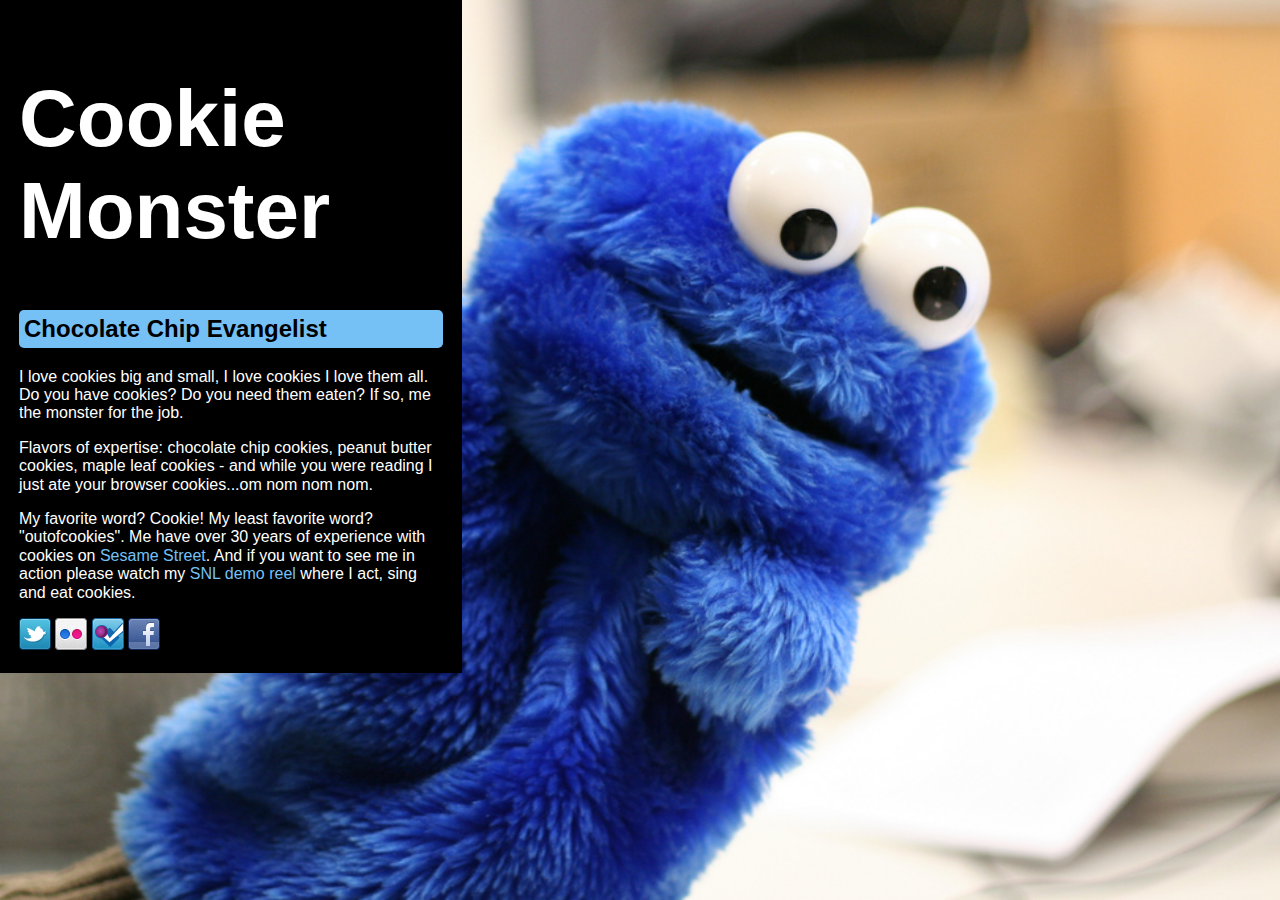
==== cookie-monster/index.html @ 178af8ad "New stuff" ====
<!doctype html>
<html lang="en">
<head>
    	<meta charset="utf-8">
    	<meta name="keywords" content="cookies, c, monster, Sesame Street">
    	<meta name="description" content="I love cookies big and small, I love cookies I love them all.">

		<title>Cookie Monster</title>
		
		<link rel="stylesheet" href="css/normalize.css">
		<link rel="stylesheet" href="css/style.css">
</head>

<body>
	<div id="container">
	
	
	<h1> Cookie Monster </h1>
	<h2> Chocolate Chip Evangelist </h2>
	<p> I love cookies big and small, I love cookies I love them all.
	Do you have cookies? Do you need them eaten? If so, me the monster for the job. </p>
	
	<p> Flavors of expertise: chocolate chip cookies, peanut butter cookies,
	maple leaf cookies - and while you were reading I just ate your browser cookies...om nom nom nom. </p>
	
	<p>My favorite word? Cookie! My least favorite word? "outofcookies".
	Me have over 30 years of experience with cookies on <a href="http://www.sesamestreet.org/" target="_blank">Sesame Street</a>.
	And if you want to see me in action please watch my <a href="http://www.youtube.com/watch?v=C-PkQRh3QXA" target="_blank">SNL demo reel</a> where I act, sing and eat cookies.</p>
	
	<a href="https://twitter.com/#!/mewantcookie" target= "_blank">
	<img src="images/social-twitter.png" alt="Twitter">
	</a>
	<a href="http://www.flickr.com/photos/tags/cookies" target= "_blank">
	<img src="images/social-flickr.png" alt="FLICKR">
	</a>
	<a href="https://foursquare.com/v/kaufman-astoria-studios/4b43c364f964a520f5e825e3"" target= "_blank">
	<img src="images/social-foursquare.png" alt="Foursquare">
	</a>
	<a href="https://www.facebook.com/pages/Cookie-Monster-should-host-Saturday-Night-Live/130316933655526" target= "_blank">
	<img src="images/social-facebook.png" alt="Facebook">
	</a>
	
	
	</div> 
</body>
</html>
---- cookie-monster/css/style.css ----
/* 

Project Name: Cookie Monster 
Client: Cookie Monster
Author: Chris Castiglione | www.twitter.com/castig | www.castig.org 
Developed @ One Month in NYC 

*/

body {
	background: url('../images/cookie-monster.jpg');
	/* the follow is the code to have the image display as a full page */
	background-position: center;
	background-attachment: fixed;
	-webkit-background-size: cover; /* the next 3 lines are "browser prefixes", they are necessary to include for CSS3 techniques */
	-moz-background-size: cover;
	-o-background-size: cover;
	background-size: cover;
	}

#container {
	background: #000000;
	width: 424px;
	color:white;
	padding: 19px;
}

h1 {
	font-size:80px;
}

h2 {
	background: #75c1f6;
	color:black;
	padding: 5px;
	border-radius: 5px;
}

a {
	color: #75c1f6;
	text-decoration: none;
}
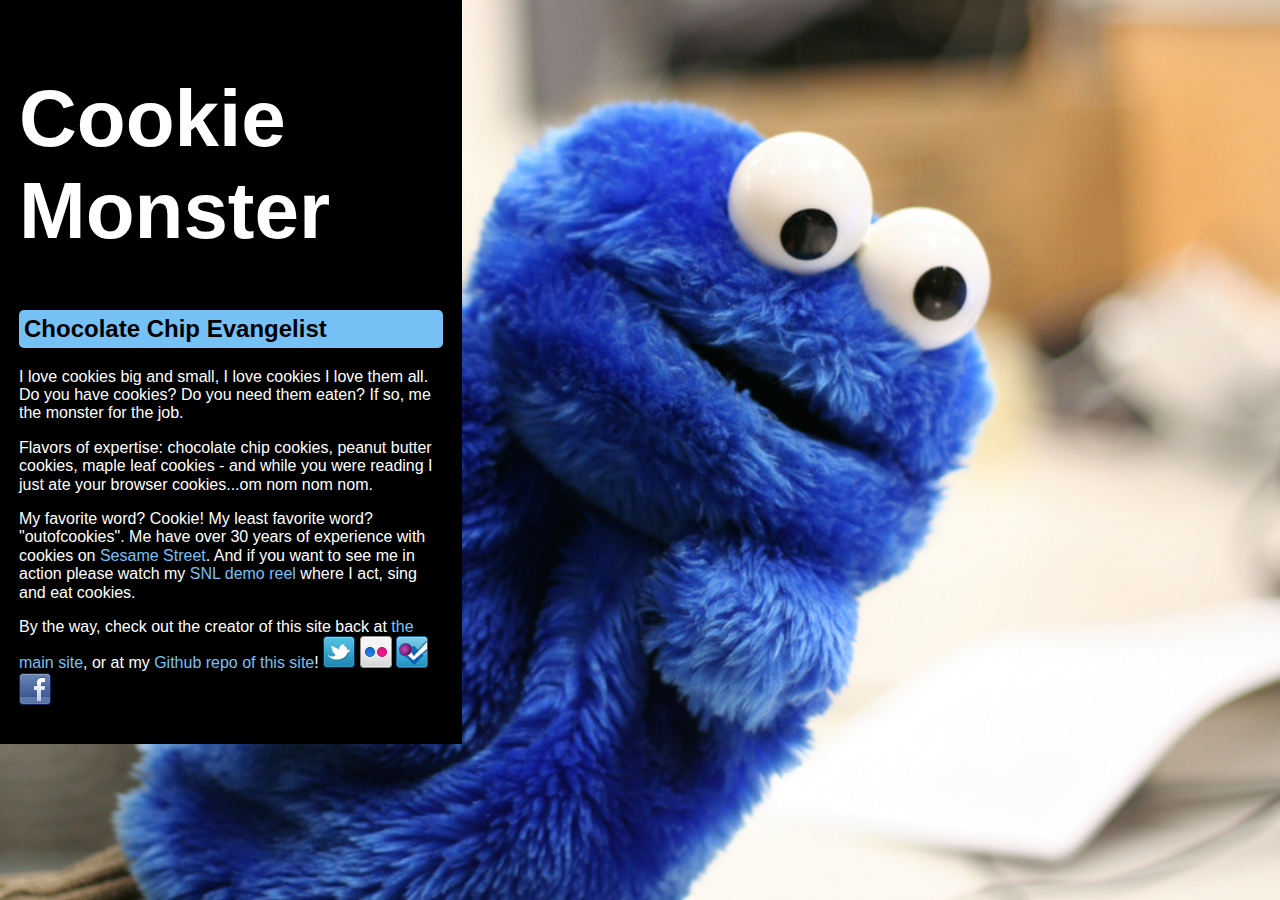
==== commit 8127b45b: "Added more hyperlinks." ====
--- a/cookie-monster/index.html
+++ b/cookie-monster/index.html
@@ -27,6 +27,8 @@
 	Me have over 30 years of experience with cookies on <a href="http://www.sesamestreet.org/" target="_blank">Sesame Street</a>.
 	And if you want to see me in action please watch my <a href="http://www.youtube.com/watch?v=C-PkQRh3QXA" target="_blank">SNL demo reel</a> where I act, sing and eat cookies.</p>
 	
+		<p> By the way, check out the creator of this site back at <a href="bharbic.me"> the main site</a>, or at my <a href="github.com/bharbic/bharbic.github.io">Github repo of this site</a>! 	
+	
 	<a href="https://twitter.com/#!/mewantcookie" target= "_blank">
 	<img src="images/social-twitter.png" alt="Twitter">
 	</a>
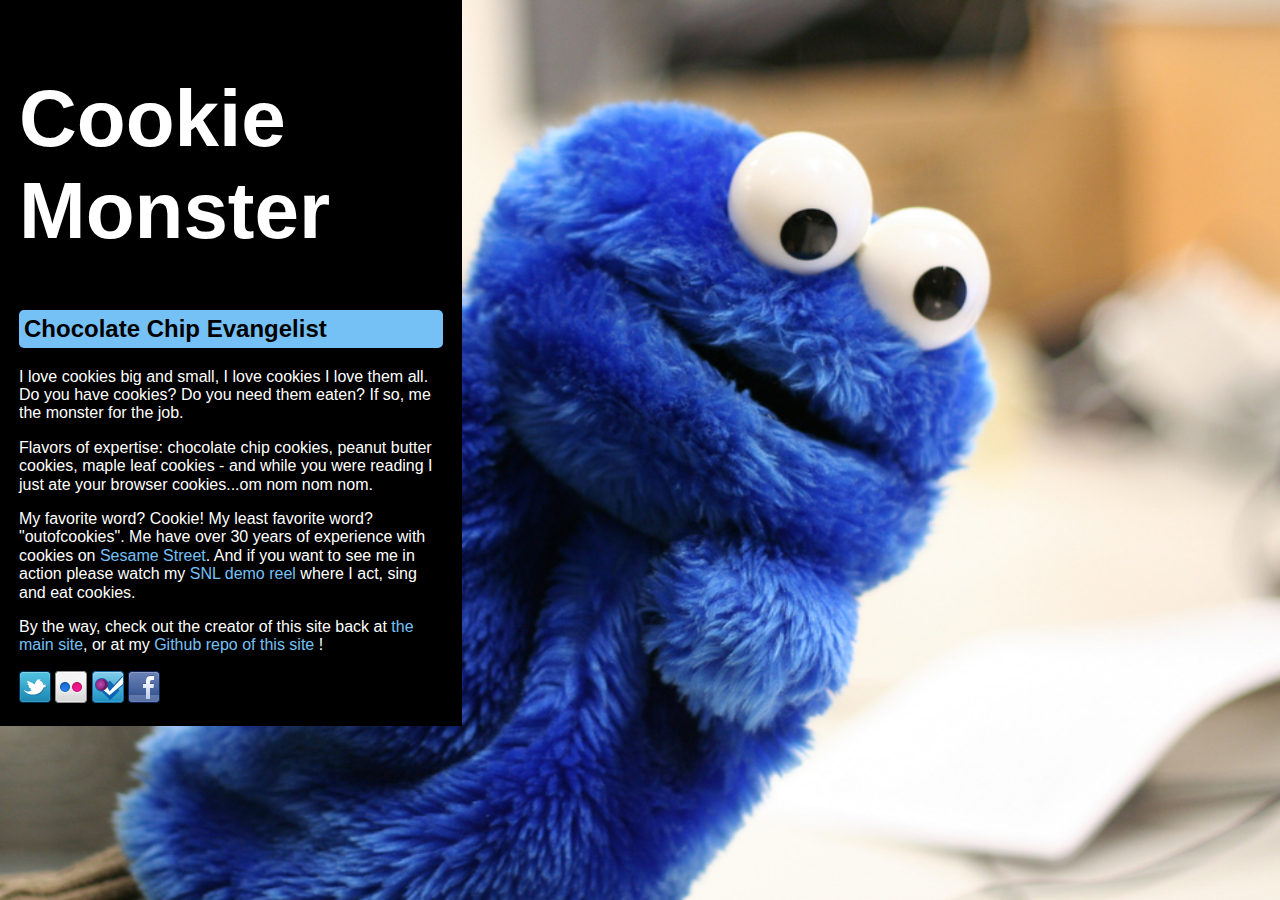
==== commit 7de4acc1: "Updated paragraph closing tag" ====
--- a/cookie-monster/index.html
+++ b/cookie-monster/index.html
@@ -27,7 +27,8 @@
 	Me have over 30 years of experience with cookies on <a href="http://www.sesamestreet.org/" target="_blank">Sesame Street</a>.
 	And if you want to see me in action please watch my <a href="http://www.youtube.com/watch?v=C-PkQRh3QXA" target="_blank">SNL demo reel</a> where I act, sing and eat cookies.</p>
 	
-		<p> By the way, check out the creator of this site back at <a href="bharbic.me"> the main site</a>, or at my <a href="github.com/bharbic/bharbic.github.io">Github repo of this site</a>! 	
+	<p> By the way, check out the creator of this site back at <a href="bharbic.me"> the main site</a>,
+		or at my <a href="github.com/bharbic/bharbic.github.io">Github repo of this site </a>! </p> 	
 	
 	<a href="https://twitter.com/#!/mewantcookie" target= "_blank">
 	<img src="images/social-twitter.png" alt="Twitter">
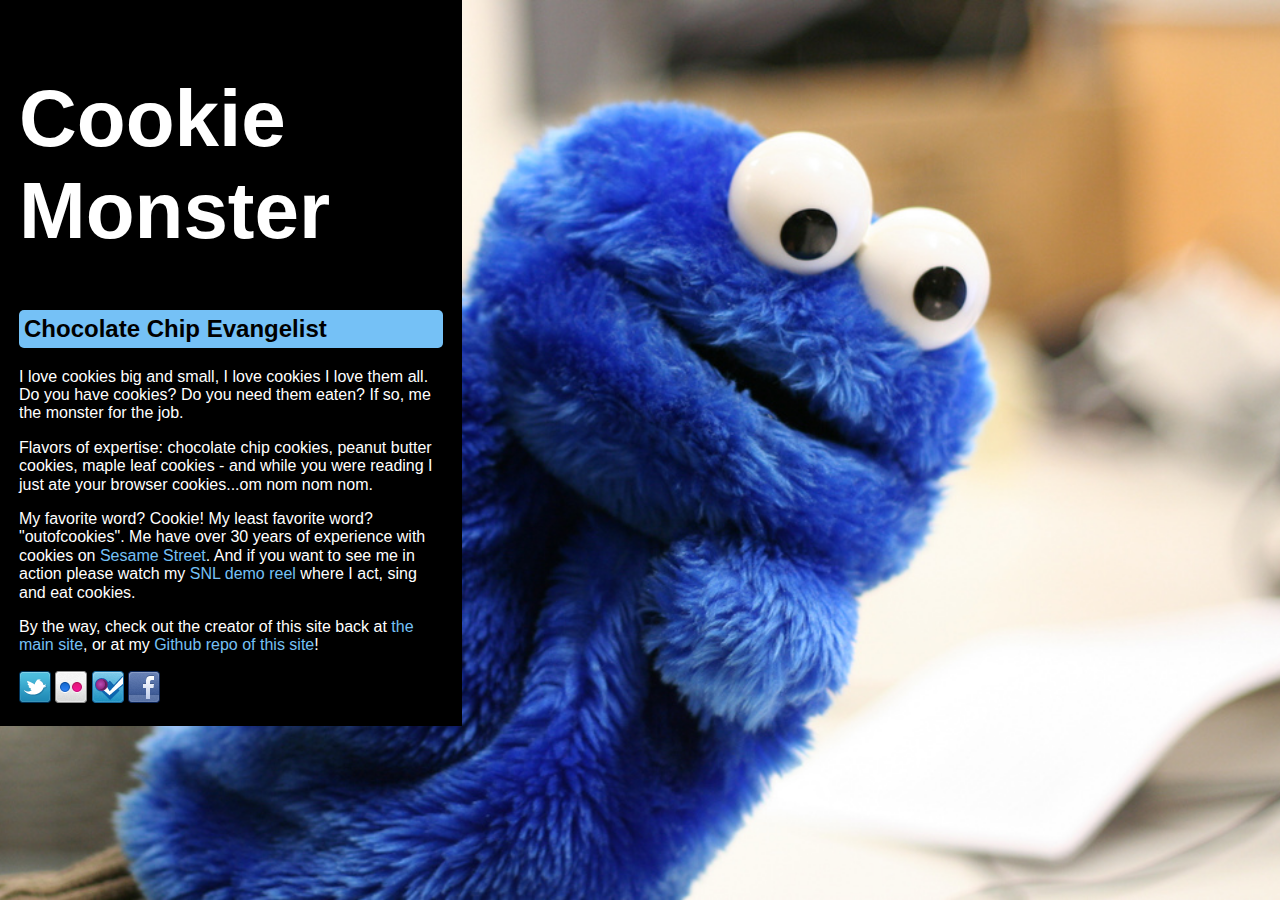
==== commit b8745903: "Update index.html" ====
--- a/cookie-monster/index.html
+++ b/cookie-monster/index.html
@@ -24,16 +24,16 @@
 	maple leaf cookies - and while you were reading I just ate your browser cookies...om nom nom nom. </p>
 	
 	<p>My favorite word? Cookie! My least favorite word? "outofcookies".
-	Me have over 30 years of experience with cookies on <a href="http://www.sesamestreet.org/" target="_blank">Sesame Street</a>.
-	And if you want to see me in action please watch my <a href="http://www.youtube.com/watch?v=C-PkQRh3QXA" target="_blank">SNL demo reel</a> where I act, sing and eat cookies.</p>
+	Me have over 30 years of experience with cookies on <a href="https://www.sesamestreet.org/" target="_blank">Sesame Street</a>.
+	And if you want to see me in action please watch my <a href="https://www.youtube.com/watch?v=C-PkQRh3QXA" target="_blank">SNL demo reel</a> where I act, sing and eat cookies.</p>
 	
-	<p> By the way, check out the creator of this site back at <a href="bharbic.me"> the main site</a>,
-		or at my <a href="github.com/bharbic/bharbic.github.io">Github repo of this site </a>! </p> 	
+	<p> By the way, check out the creator of this site back at <a href="https://bharbic.me"> the main site</a>,
+		or at my <a href="https://github.com/bharbic/bharbic.github.io.git">Github repo of this site</a>! </p> 	
 	
 	<a href="https://twitter.com/#!/mewantcookie" target= "_blank">
 	<img src="images/social-twitter.png" alt="Twitter">
 	</a>
-	<a href="http://www.flickr.com/photos/tags/cookies" target= "_blank">
+	<a href="https://www.flickr.com/photos/tags/cookies" target= "_blank">
 	<img src="images/social-flickr.png" alt="FLICKR">
 	</a>
 	<a href="https://foursquare.com/v/kaufman-astoria-studios/4b43c364f964a520f5e825e3"" target= "_blank">
